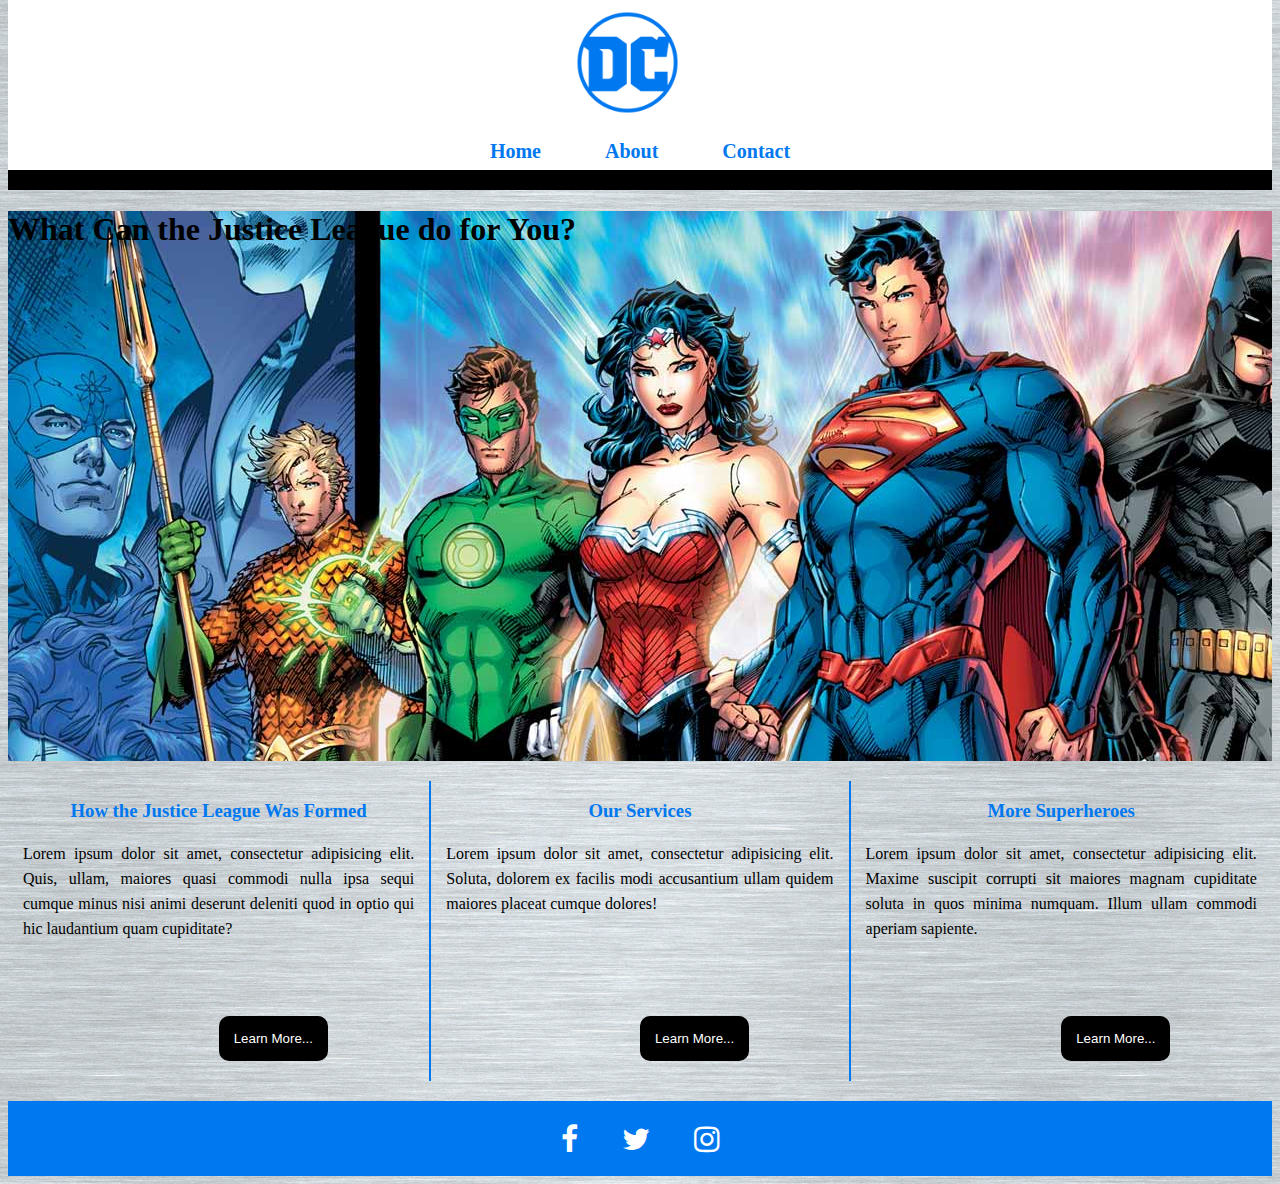
==== about.html @ 417fd11c "created my final project website, added images, css and html" ====
<!DOCTYPE html>
<html>
	<head> <!-- Head Tag Begins -->
		<meta name="keywords" content="justice league, batman, the flash, wonder woman, superman, green lantern">
		<meta name="description" content="DC Comics greatest heroes">
		<title>The Justice League</title>
		<link rel="stylesheet" href="css/font-awesome.min.css">
		<link rel="stylesheet" href="css/style.css">
		<link rel="stylesheet" href="css/about.css">
	</head> <!-- Head Tag Ends -->
	<body>
		<header> <!-- Header Begins -->
			<div class="logo-container">
				<a href="index.html"><img id="dc-logo" src="img/dc_logo.jpg" alt="DC Comics Logo"></a>
			</div>
			<nav> <!-- Navigation Bar Begins -->
				<ul>
					<li><a href="index.html">Home</a></li>
					<li><a href="#">About</a></li>
					<li><a href="contact.html">Contact</a></li>
				</ul>
			</nav> <!-- Navigation Bar Ends -->
		</header> <!-- Header Ends -->
		<div class="about-hero">
			<h1>What Can the Justice League do for You?</h1>
		</div>
		<!-- Column Section Begins -->
		<div class="column" id="col-1">
			<h3>How the Justice League Was Formed</h3>
			<p>Lorem ipsum dolor sit amet, consectetur adipisicing elit. Quis, ullam, maiores quasi commodi nulla ipsa sequi cumque minus nisi animi deserunt deleniti quod in optio qui hic laudantium quam cupiditate?</p>
			<button>Learn More...</button>
		</div>
		<div class="column" id="col-2">
			<h3>Our Services</h3>
			<p>Lorem ipsum dolor sit amet, consectetur adipisicing elit. Soluta, dolorem ex facilis modi accusantium ullam quidem maiores placeat cumque dolores!</p>
			<button>Learn More...</button>
		</div>
		<div class="column" id="col-3">
			<h3>More Superheroes</h3>
			<p>Lorem ipsum dolor sit amet, consectetur adipisicing elit. Maxime suscipit corrupti sit maiores magnam cupiditate soluta in quos minima numquam. Illum ullam commodi aperiam sapiente.</p>
			<button>Learn More...</button>
		</div> <!-- Column Section Ends -->
		
		<footer> <!-- Footer Begins -->
			<div class="social-media">
				<span>
					<a href="http://www.facebook.com" target="blank"><i class="fa fa-facebook" aria-hidden="true"></i></a>
				</span>
				<span>
					<a href="http://www.twitter.com" target="blank"><i class="fa fa-twitter" aria-hidden="true"></i></a>
				</span>
				<span>
					<a href="http://www.instagram.com" target="blank"><i class="fa fa-instagram" aria-hidden="true"></i></a>
				</span>
			</div>
		</footer> <!-- Footer Ends -->
	</body>
</html>
---- css/style.css ----
/* Header Section */

body {
    /*background-color: #000;*/
    background-image: url("../img/tileable-metal-textures-4.jpg");
}

.logo-container {
    width: 150px;
    margin: 0px auto;

}

#dc-logo {
    width: 125px;
    padding-bottom: 20px;
}

header {
    background-color: #fff;
    width: 100%;
    height: 170px;
    border-bottom: 20px solid #000;
    position: relative;
    margin-top: -8px;
}

nav {
    width: 80%;
    margin: -25px auto 0px;
    text-align: center;
}

nav>ul {
    list-style-type: none;
    padding: 0px;
}

nav>ul>li {
    display: inline;
    padding: 20px;
}

nav>ul>li>a {
    text-decoration: none;
    color: #0078f0;
    font-family: futura;
    font-weight: bold;
    padding: 5px 10px;
    border-radius: 5px 5px 0px 0px;
    font-size: 20px;
}

nav>ul>li>a:hover {
    background-color: #0078f0;
    color: #fff;
    transition: .5s ease;
}

/* Hero Section */

.banners-container {
    width: 100%;
}

.hero {
    text-align: center;
    height: 750px;
    background-color: #fff;
    margin: 0px auto;
    width: 1200px;
    /*background-image: url("../img/jl_background.jpg");*/
}

div>span>a>img {
    margin: -375px 20px 0px;
    float: left;
    border-radius: 0px 0px 20px 20px;
}

div>span>a>img:hover {
    margin-top: 0px;
    transition: .5s ease;
}

/* Footer Section */

footer {
    background-color: #0078f0;
    height: 75px;
    clear: both;
}

footer span {
    margin: 0px 20px;
}

.social-media {
    text-align: center;
    padding: 23px 0px;
}

.social-media .fa {
    color: #fff;
    font-size: 30px;
}
---- css/about.css ----
/* About Hero Section */

.about-hero {
    background-image: url("../img/jl-superheroes.jpg");
    height: 550px;
}

/* Colunm Section */

.column {
    width: 33.33%;
    float: left;
    padding: 0px 15px;
    position: relative;
    box-sizing: border-box;
    margin: 20px 0px;
    text-align: center;
    height: 300px;
}

.column h3 {
    color: #0078f0;
    text-align: center;
}

.column p {
    line-height: 25px;
    text-align: justify;
}

.column button {
    border: none;
    border-radius: 10px;
    background-color: #000;
    padding: 15px;
    color: #fff;
    position: absolute;
    bottom: 20px;
}

#col-2 {
    border-left: 2px solid #0078f0;
    border-right: 2px solid #0078f0;
}
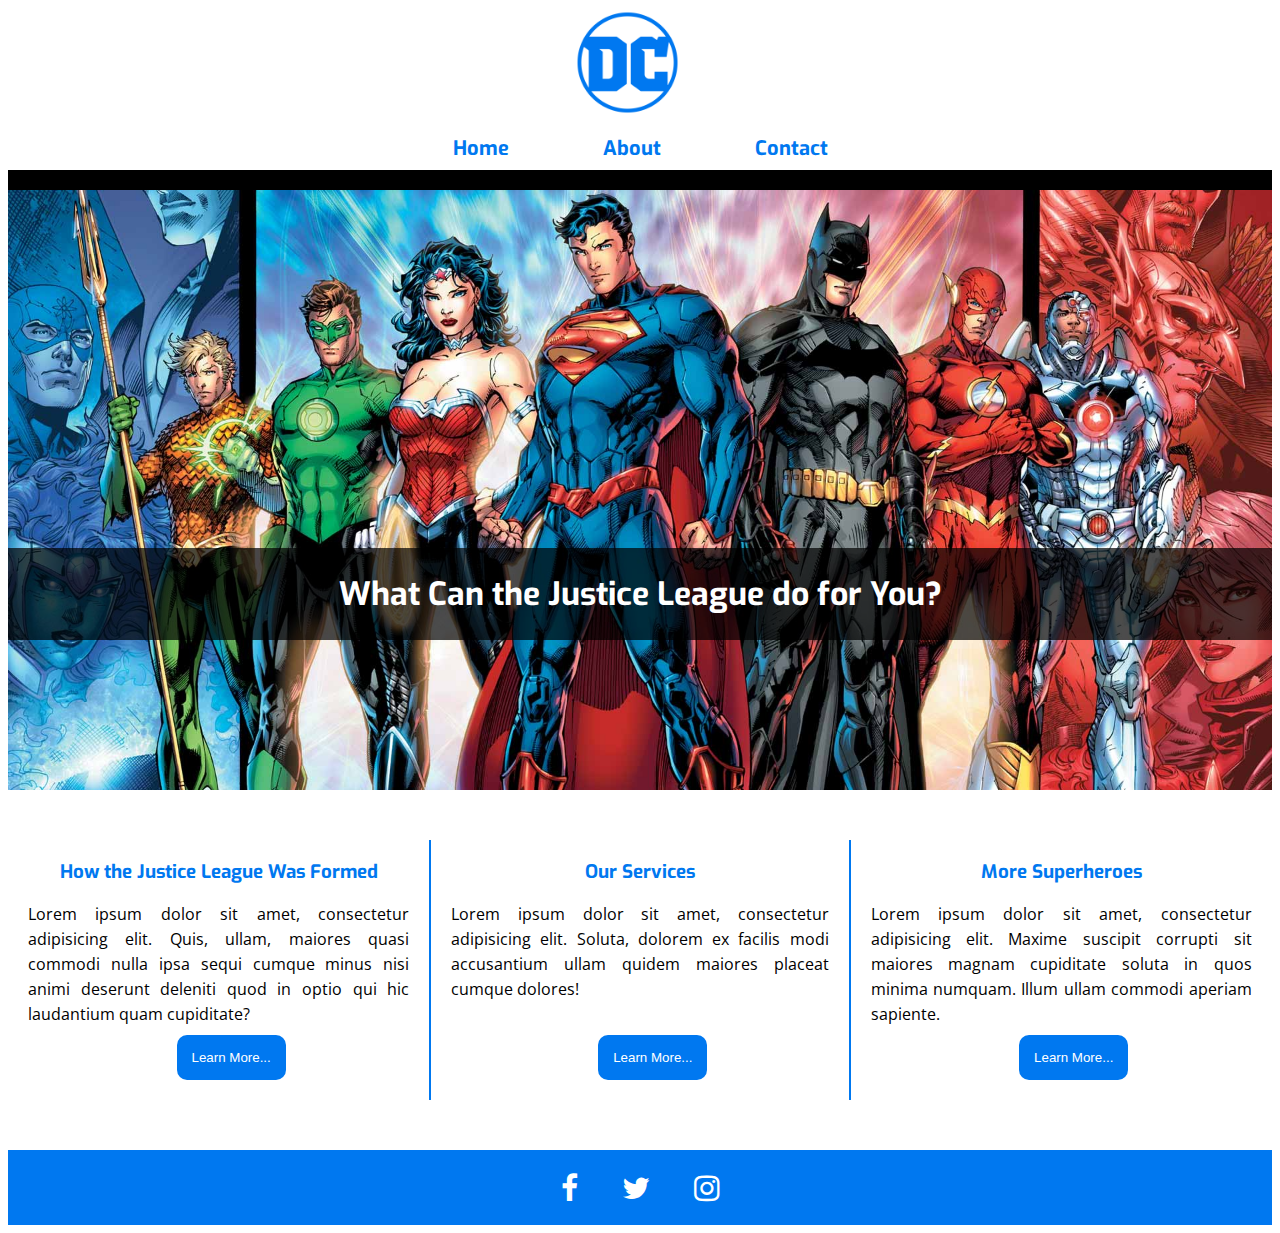
==== commit 6a0216eb: "added anchor tags to about page, updated nav bar" ====
--- a/about.html
+++ b/about.html
@@ -28,17 +28,17 @@
 		<div class="column" id="col-1">
 			<h3>How the Justice League Was Formed</h3>
 			<p>Lorem ipsum dolor sit amet, consectetur adipisicing elit. Quis, ullam, maiores quasi commodi nulla ipsa sequi cumque minus nisi animi deserunt deleniti quod in optio qui hic laudantium quam cupiditate?</p>
-			<button>Learn More...</button>
+			<button><a href="#">Learn More...</a></button>
 		</div>
 		<div class="column" id="col-2">
 			<h3>Our Services</h3>
 			<p>Lorem ipsum dolor sit amet, consectetur adipisicing elit. Soluta, dolorem ex facilis modi accusantium ullam quidem maiores placeat cumque dolores!</p>
-			<button>Learn More...</button>
+			<button><a href="#">Learn More...</a></button>
 		</div>
 		<div class="column" id="col-3">
 			<h3>More Superheroes</h3>
 			<p>Lorem ipsum dolor sit amet, consectetur adipisicing elit. Maxime suscipit corrupti sit maiores magnam cupiditate soluta in quos minima numquam. Illum ullam commodi aperiam sapiente.</p>
-			<button>Learn More...</button>
+			<button><a href="#">Learn More...</a></button>
 		</div> <!-- Column Section Ends -->
 		
 		<footer> <!-- Footer Begins -->
--- a/css/style.css
+++ b/css/style.css
@@ -1,8 +1,24 @@
+/* Fonts */
+@import url('https://fonts.googleapis.com/css?family=Exo:800|Open+Sans');
+
+/* Universals */
+h1 {
+    font-family: 'Exo', sans-serif;
+}
+
+h3 {
+    font-family: 'Exo', sans-serif;
+}
+
+p {
+    font-family: 'Open Sans', sans-serif;
+}
+
 /* Header Section */
 
 body {
     /*background-color: #000;*/
-    background-image: url("../img/tileable-metal-textures-4.jpg");
+    /*background-image: url("../img/tileable-metal-textures-4.jpg");*/
 }
 
 .logo-container {
@@ -26,8 +42,8 @@
 }
 
 nav {
-    width: 80%;
-    margin: -25px auto 0px;
+    width: 100%;
+    margin: -30px auto 0px;
     text-align: center;
 }
 
@@ -44,9 +60,9 @@
 nav>ul>li>a {
     text-decoration: none;
     color: #0078f0;
-    font-family: futura;
+    font-family:  'Exo', sans-serif;
     font-weight: bold;
-    padding: 5px 10px;
+    padding: 8px 25px;
     border-radius: 5px 5px 0px 0px;
     font-size: 20px;
 }
@@ -61,27 +77,42 @@
 
 .banners-container {
     width: 100%;
+    margin-left: auto;
+    margin-right: auto;
+    background-image: url("../img/blue-background.jpg");
+    background-size: cover;
+    background-position: center;
 }
 
 .hero {
     text-align: center;
     height: 750px;
-    background-color: #fff;
     margin: 0px auto;
     width: 1200px;
-    /*background-image: url("../img/jl_background.jpg");*/
+
 }
 
 div>span>a>img {
     margin: -375px 20px 0px;
     float: left;
     border-radius: 0px 0px 20px 20px;
+    box-sizing: border-box;
+    box-shadow: 3px 4px 8px 0px rgba(0, 0, 0, 0.7)
 }
 
 div>span>a>img:hover {
     margin-top: 0px;
     transition: .5s ease;
 }
+
+/*.call-to-action {
+    clear: both;
+    margin-top: 0px;
+    color: #fff;
+    text-align: center;
+    margin-left: auto;
+    margin-right: auto;
+}*/
 
 /* Footer Section */
 
--- a/css/about.css
+++ b/css/about.css
@@ -2,7 +2,21 @@
 
 .about-hero {
     background-image: url("../img/jl-superheroes.jpg");
-    height: 550px;
+    height: 600px;
+    width: 100%;
+    position: relative;
+    background-size: cover;
+}
+
+.about-hero>h1 {
+    margin: 0px;
+    width: 100%;
+    text-align: center;
+    color: #fff;
+    position: absolute;
+    bottom: 25%;
+    padding: 25px 0px;
+    background-color: rgba(0, 0, 0, 0.7);
 }
 
 /* Colunm Section */
@@ -10,12 +24,11 @@
 .column {
     width: 33.33%;
     float: left;
-    padding: 0px 15px;
+    padding: 0px 20px;
     position: relative;
     box-sizing: border-box;
-    margin: 20px 0px;
-    text-align: center;
-    height: 300px;
+    margin: 50px 0px;
+    height: 260px;
 }
 
 .column h3 {
@@ -31,11 +44,17 @@
 .column button {
     border: none;
     border-radius: 10px;
-    background-color: #000;
+    background-color: #0078f0;
     padding: 15px;
-    color: #fff;
+    text-align: center;
     position: absolute;
     bottom: 20px;
+    left: 40%;
+}
+
+.column button a {
+    text-decoration: none;
+    color: #fff;
 }
 
 #col-2 {
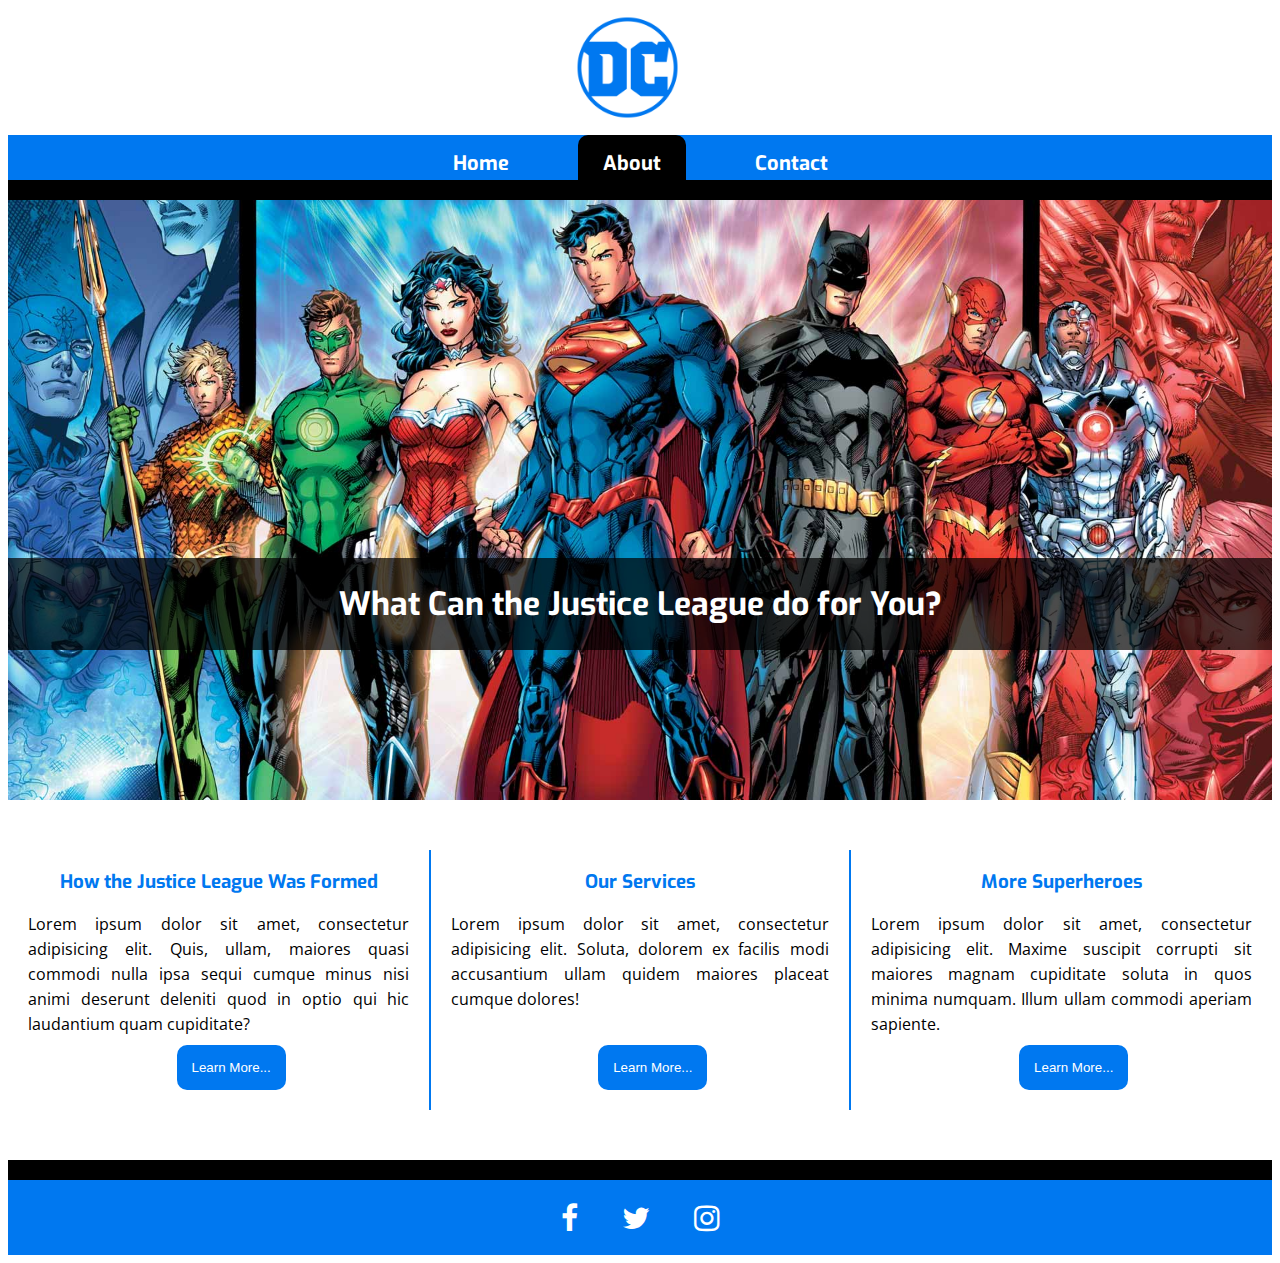
==== commit 79a8aad8: "Added 'current' page elements to navigation" ====
--- a/about.html
+++ b/about.html
@@ -16,14 +16,15 @@
 			<nav> <!-- Navigation Bar Begins -->
 				<ul>
 					<li><a href="index.html">Home</a></li>
-					<li><a href="#">About</a></li>
+					<li><a class="current" href="#">About</a></li>
 					<li><a href="contact.html">Contact</a></li>
 				</ul>
 			</nav> <!-- Navigation Bar Ends -->
 		</header> <!-- Header Ends -->
-		<div class="about-hero">
+		
+		<div class="about-hero"> <!-- About Hero Section Begins -->
 			<h1>What Can the Justice League do for You?</h1>
-		</div>
+		</div><!-- About Hero Section Ends -->
 		<!-- Column Section Begins -->
 		<div class="column" id="col-1">
 			<h3>How the Justice League Was Formed</h3>
--- a/css/style.css
+++ b/css/style.css
@@ -15,16 +15,9 @@
 }
 
 /* Header Section */
-
-body {
-    /*background-color: #000;*/
-    /*background-image: url("../img/tileable-metal-textures-4.jpg");*/
-}
-
 .logo-container {
     width: 150px;
     margin: 0px auto;
-
 }
 
 #dc-logo {
@@ -35,41 +28,52 @@
 header {
     background-color: #fff;
     width: 100%;
-    height: 170px;
+    height: 175px;
     border-bottom: 20px solid #000;
     position: relative;
     margin-top: -8px;
+    padding-top: 5px;
 }
 
 nav {
     width: 100%;
-    margin: -30px auto 0px;
+    margin: -19px auto 0px;
     text-align: center;
 }
 
 nav>ul {
     list-style-type: none;
-    padding: 0px;
+    margin: 0px;
+    padding: 15px 0px 3px;
+    background-color: #0078f0;
 }
 
 nav>ul>li {
     display: inline;
-    padding: 20px;
+    margin: 0px 20px;
 }
 
 nav>ul>li>a {
     text-decoration: none;
-    color: #0078f0;
+    color: #fff;
     font-family:  'Exo', sans-serif;
     font-weight: bold;
-    padding: 8px 25px;
-    border-radius: 5px 5px 0px 0px;
+    padding: 0px 25px 3px;
+    border-radius: 10px 10px 0px 0px;
     font-size: 20px;
 }
 
 nav>ul>li>a:hover {
-    background-color: #0078f0;
+    background-color: #000;
     color: #fff;
+    padding-top: 15px;
+    transition: .5s ease;
+}
+
+.current {
+    background-color: #000;
+    color: #fff;
+    padding-top: 15px;
     transition: .5s ease;
 }
 
@@ -97,7 +101,7 @@
     float: left;
     border-radius: 0px 0px 20px 20px;
     box-sizing: border-box;
-    box-shadow: 3px 4px 8px 0px rgba(0, 0, 0, 0.7)
+    box-shadow: 4px 4px 8px 0px rgba(0, 0, 0, 0.7)
 }
 
 div>span>a>img:hover {
@@ -105,20 +109,12 @@
     transition: .5s ease;
 }
 
-/*.call-to-action {
-    clear: both;
-    margin-top: 0px;
-    color: #fff;
-    text-align: center;
-    margin-left: auto;
-    margin-right: auto;
-}*/
-
 /* Footer Section */
 
 footer {
     background-color: #0078f0;
     height: 75px;
+    border-top: 20px solid #000;
     clear: both;
 }
 
